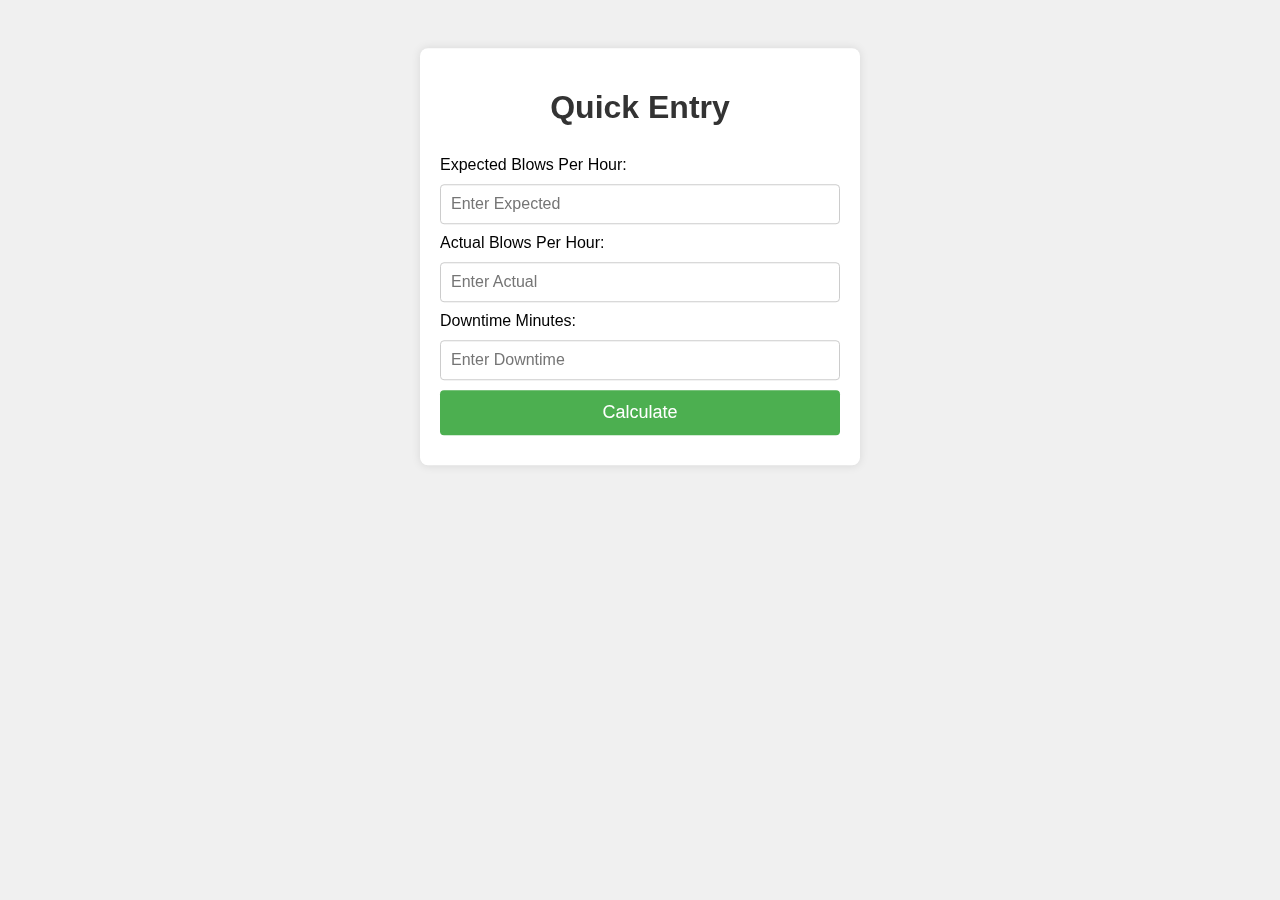
==== index.html @ 07599185 "Revert to the last good copy with original layout" ====
<!DOCTYPE html>
<html lang="en">
<head>
  <meta charset="UTF-8">
  <meta name="viewport" content="width=device-width, initial-scale=1.0">
  <title>Quick Calc</title>
  <link rel="manifest" href="manifest.json">
  <link rel="apple-touch-icon" sizes="180x180" href="icons/apple-touch-icon.png">
  <meta name="apple-mobile-web-app-capable" content="yes">
  <meta name="apple-mobile-web-app-status-bar-style" content="black-translucent">
  <meta name="apple-mobile-web-app-title" content="Quick Calc">
  <style>
    body {
      font-family: Arial, sans-serif;
      background-color: #f0f0f0;
      margin: 0;
      height: 100vh;
      overflow: hidden;
      display: flex;
      flex-direction: column;
      align-items: center;
      justify-content: center;
      touch-action: manipulation;
    }
    h1 {
      text-align: center;
      color: #333;
      margin-bottom: 20px;
    }
    form {
      width: 100%;
      padding: 20px;
      background-color: #fff;
      border-radius: 8px;
      box-shadow: 0 0 10px rgba(0, 0, 0, 0.1);
      max-width: 400px;
      display: flex;
      flex-direction: column;
      align-items: center;
      position: fixed;
      top: 10%; /* Adjusted to place the form at the top */
      transform: translateY(-10%);
    }
    label, input[type="number"], input[type="button"] {
      display: block;
      width: 100%;
      margin-top: 10px;
    }
    input[type="number"] {
      padding: 10px;
      border: 1px solid #ccc;
      border-radius: 4px;
      box-sizing: border-box;
      inputmode: numeric;
      font-size: 16px;
      height: 40px;
      outline: none;
    }
    input[type="number"]:focus {
      outline: none;
      border-color: #4CAF50;
    }
    input[type="button"] {
      background-color: #4CAF50;
      color: white;
      border: none;
      padding: 12px 20px;
      cursor: pointer;
      border-radius: 4px;
      font-size: 18px;
    }
    input[type="button"]:hover {
      background-color: #45a049;
    }
    #result, #loading {
      text-align: center;
      margin-top: 10px;
      color: #333;
    }
    #loading {
      display: none;
    }
  </style>
</head>
<body>
  <form id="inputForm">
    <h1>Quick Entry</h1>
    <label for="num1">Expected Blows Per Hour:</label>
    <input type="number" id="num1" name="num1" placeholder="Enter Expected" inputmode="numeric">
    <label for="num2">Actual Blows Per Hour:</label>
    <input type="number" id="num2" name="num2" placeholder="Enter Actual" inputmode="numeric">
    <label for="num3">Downtime Minutes:</label>
    <input type="number" id="num3" name="num3" placeholder="Enter Downtime" inputmode="numeric">
    <input type="button" value="Calculate" onclick="calculate()">
    <div id="result"></div>
    <div id="loading">Calculating...</div>
  </form>
  <script>
    if ('serviceWorker' in navigator) {
      window.addEventListener('load', () => {
        navigator.serviceWorker.register('service-worker.js').then(registration => {
          console.log('Service Worker registered with scope:', registration.scope);
        }).catch(error => {
          console.log('Service Worker registration failed:', error);
        });
      });
    }

    function calculate() {
      document.getElementById('loading').style.display = 'block';
      document.getElementById('result').textContent = '';

      var expectedBlows = parseFloat(document.getElementById('num1').value);
      var actualBlows = parseFloat(document.getElementById('num2').value);
      var downtimeMinutes = parseFloat(document.getElementById('num3').value) || 0;

      if (isNaN(expectedBlows) || isNaN(actualBlows)) {
        alert("Please enter valid numbers for Expected Blows and Actual Blows.");
        document.getElementById('loading').style.display = 'none';
        return;
      }

      var efficiencyPercent = (actualBlows / (60 - downtimeMinutes)) * 60 / expectedBlows * 100;
      document.getElementById('result').textContent = "Efficiency: " + efficiencyPercent.toFixed(2) + "%";
      
      setTimeout(() => {
        document.getElementById('loading').style.display = 'none';
      }, 500);
    }
  </script>
</body>
</html>
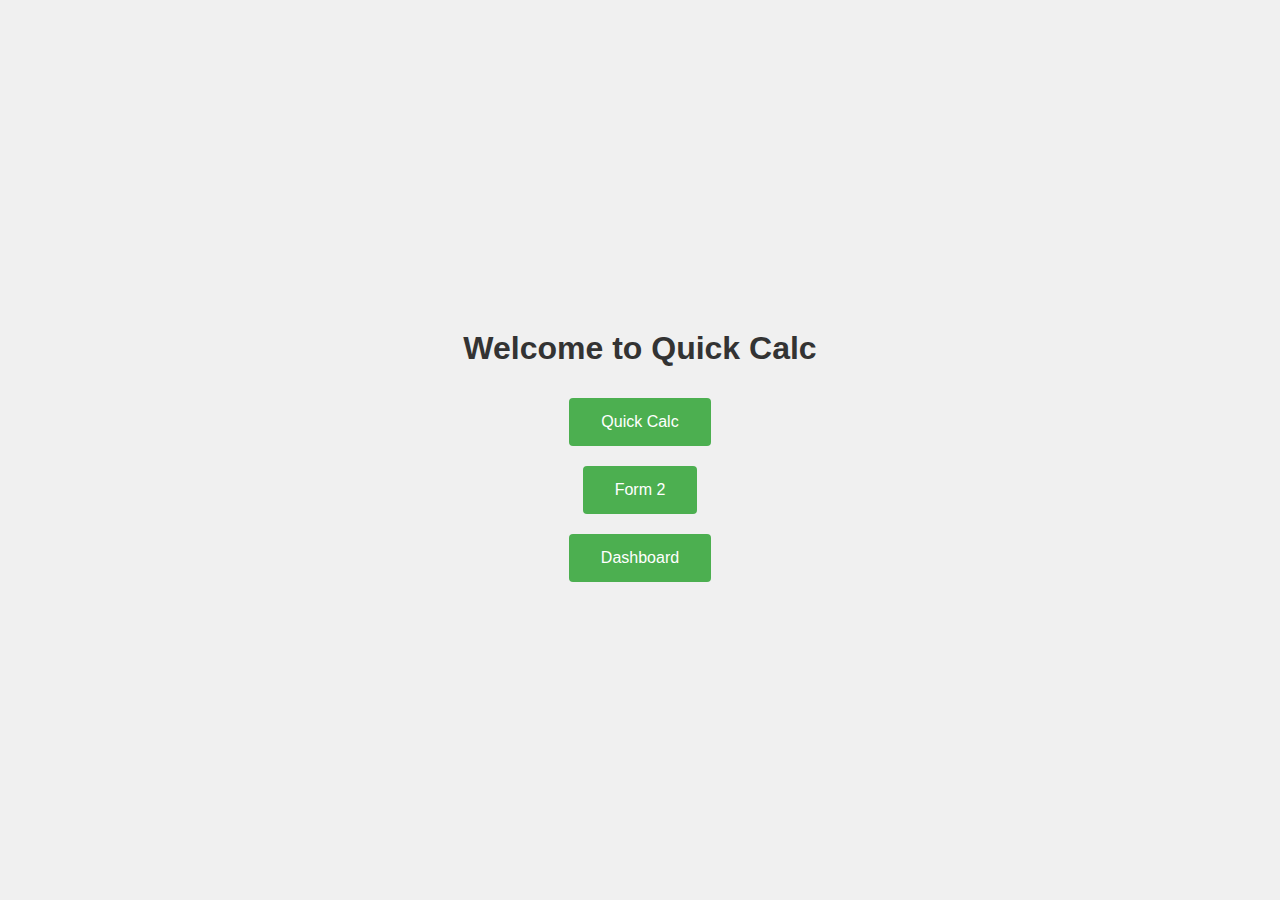
==== commit 15541c38: "Add new structure with landing page, Form2, and Dashboard" ====
--- a/index.html
+++ b/index.html
@@ -3,9 +3,9 @@
 <head>
   <meta charset="UTF-8">
   <meta name="viewport" content="width=device-width, initial-scale=1.0">
-  <title>Quick Calc</title>
-  <link rel="manifest" href="manifest.json">
-  <link rel="apple-touch-icon" sizes="180x180" href="icons/apple-touch-icon.png">
+  <title>Landing Page</title>
+  <link rel="manifest" href="/manifest.json">
+  <link rel="apple-touch-icon" sizes="180x180" href="/icons/apple-touch-icon.png">
   <meta name="apple-mobile-web-app-capable" content="yes">
   <meta name="apple-mobile-web-app-status-bar-style" content="black-translucent">
   <meta name="apple-mobile-web-app-title" content="Quick Calc">
@@ -15,118 +15,34 @@
       background-color: #f0f0f0;
       margin: 0;
       height: 100vh;
-      overflow: hidden;
       display: flex;
       flex-direction: column;
       align-items: center;
       justify-content: center;
-      touch-action: manipulation;
     }
     h1 {
       text-align: center;
       color: #333;
-      margin-bottom: 20px;
     }
-    form {
-      width: 100%;
-      padding: 20px;
-      background-color: #fff;
-      border-radius: 8px;
-      box-shadow: 0 0 10px rgba(0, 0, 0, 0.1);
-      max-width: 400px;
-      display: flex;
-      flex-direction: column;
-      align-items: center;
-      position: fixed;
-      top: 10%; /* Adjusted to place the form at the top */
-      transform: translateY(-10%);
-    }
-    label, input[type="number"], input[type="button"] {
-      display: block;
-      width: 100%;
-      margin-top: 10px;
-    }
-    input[type="number"] {
-      padding: 10px;
-      border: 1px solid #ccc;
-      border-radius: 4px;
-      box-sizing: border-box;
-      inputmode: numeric;
-      font-size: 16px;
-      height: 40px;
-      outline: none;
-    }
-    input[type="number"]:focus {
-      outline: none;
-      border-color: #4CAF50;
-    }
-    input[type="button"] {
+    .button {
       background-color: #4CAF50;
       color: white;
-      border: none;
-      padding: 12px 20px;
+      padding: 15px 32px;
+      text-align: center;
+      text-decoration: none;
+      display: inline-block;
+      font-size: 16px;
+      margin: 10px;
       cursor: pointer;
       border-radius: 4px;
-      font-size: 18px;
-    }
-    input[type="button"]:hover {
-      background-color: #45a049;
-    }
-    #result, #loading {
-      text-align: center;
-      margin-top: 10px;
-      color: #333;
-    }
-    #loading {
-      display: none;
+      border: none;
     }
   </style>
 </head>
 <body>
-  <form id="inputForm">
-    <h1>Quick Entry</h1>
-    <label for="num1">Expected Blows Per Hour:</label>
-    <input type="number" id="num1" name="num1" placeholder="Enter Expected" inputmode="numeric">
-    <label for="num2">Actual Blows Per Hour:</label>
-    <input type="number" id="num2" name="num2" placeholder="Enter Actual" inputmode="numeric">
-    <label for="num3">Downtime Minutes:</label>
-    <input type="number" id="num3" name="num3" placeholder="Enter Downtime" inputmode="numeric">
-    <input type="button" value="Calculate" onclick="calculate()">
-    <div id="result"></div>
-    <div id="loading">Calculating...</div>
-  </form>
-  <script>
-    if ('serviceWorker' in navigator) {
-      window.addEventListener('load', () => {
-        navigator.serviceWorker.register('service-worker.js').then(registration => {
-          console.log('Service Worker registered with scope:', registration.scope);
-        }).catch(error => {
-          console.log('Service Worker registration failed:', error);
-        });
-      });
-    }
-
-    function calculate() {
-      document.getElementById('loading').style.display = 'block';
-      document.getElementById('result').textContent = '';
-
-      var expectedBlows = parseFloat(document.getElementById('num1').value);
-      var actualBlows = parseFloat(document.getElementById('num2').value);
-      var downtimeMinutes = parseFloat(document.getElementById('num3').value) || 0;
-
-      if (isNaN(expectedBlows) || isNaN(actualBlows)) {
-        alert("Please enter valid numbers for Expected Blows and Actual Blows.");
-        document.getElementById('loading').style.display = 'none';
-        return;
-      }
-
-      var efficiencyPercent = (actualBlows / (60 - downtimeMinutes)) * 60 / expectedBlows * 100;
-      document.getElementById('result').textContent = "Efficiency: " + efficiencyPercent.toFixed(2) + "%";
-      
-      setTimeout(() => {
-        document.getElementById('loading').style.display = 'none';
-      }, 500);
-    }
-  </script>
+  <h1>Welcome to Quick Calc</h1>
+  <a href="quick-calc.html" class="button">Quick Calc</a>
+  <a href="form2.html" class="button">Form 2</a>
+  <a href="dashboard.html" class="button">Dashboard</a>
 </body>
 </html>
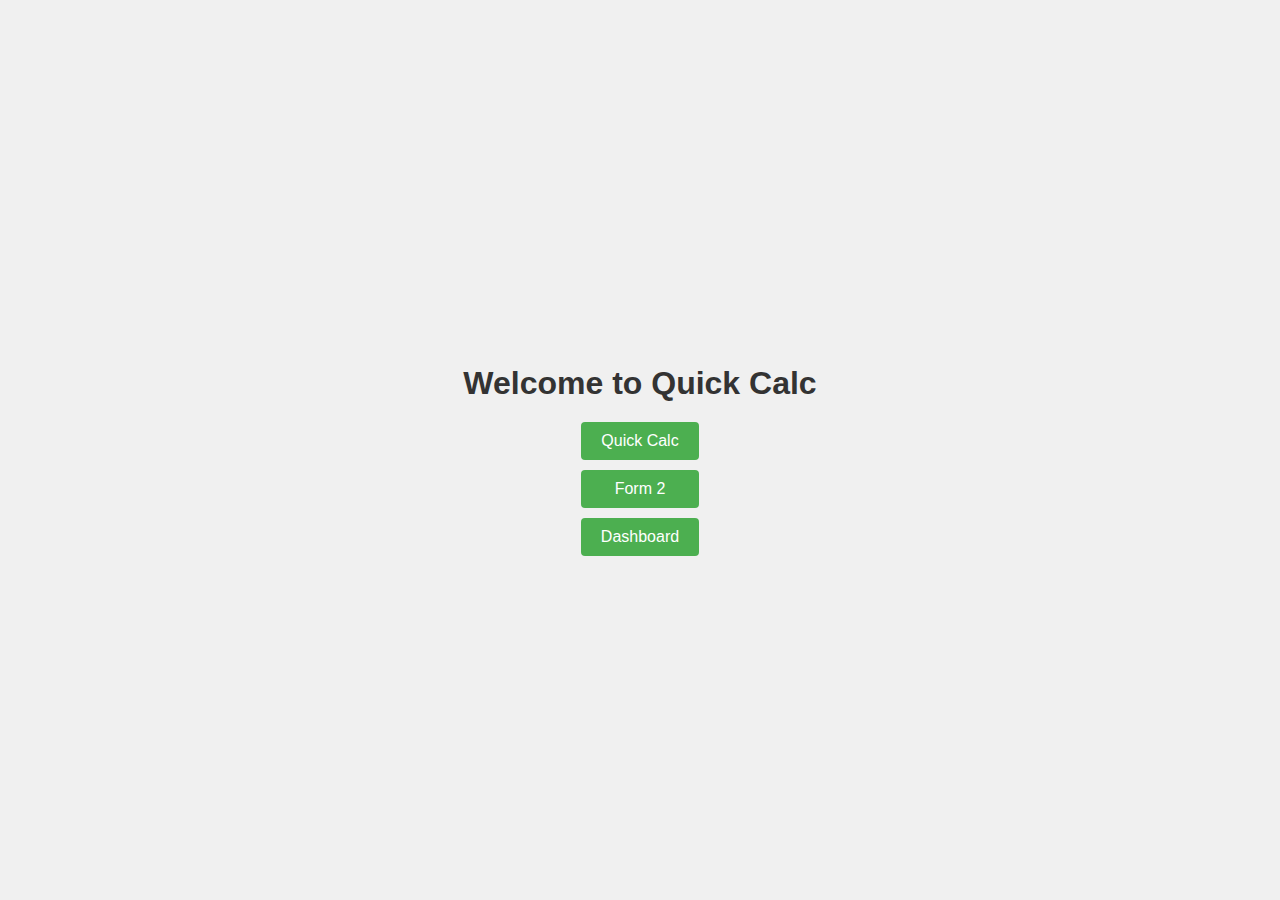
==== commit 2483da04: "Fix paths and manifest issues" ====
--- a/index.html
+++ b/index.html
@@ -3,9 +3,9 @@
 <head>
   <meta charset="UTF-8">
   <meta name="viewport" content="width=device-width, initial-scale=1.0">
-  <title>Landing Page</title>
-  <link rel="manifest" href="/manifest.json">
-  <link rel="apple-touch-icon" sizes="180x180" href="/icons/apple-touch-icon.png">
+  <title>Quick Calc</title>
+  <link rel="manifest" href="manifest.json"> <!-- Correct path -->
+  <link rel="apple-touch-icon" sizes="180x180" href="icons/apple-touch-icon.png"> <!-- Correct path -->
   <meta name="apple-mobile-web-app-capable" content="yes">
   <meta name="apple-mobile-web-app-status-bar-style" content="black-translucent">
   <meta name="apple-mobile-web-app-title" content="Quick Calc">
@@ -14,35 +14,42 @@
       font-family: Arial, sans-serif;
       background-color: #f0f0f0;
       margin: 0;
-      height: 100vh;
       display: flex;
       flex-direction: column;
       align-items: center;
       justify-content: center;
+      height: 100vh;
     }
     h1 {
       text-align: center;
       color: #333;
+      margin-bottom: 20px;
     }
-    .button {
+    .button-container {
+      display: flex;
+      flex-direction: column;
+      gap: 10px;
+    }
+    button {
+      padding: 10px 20px;
+      font-size: 16px;
       background-color: #4CAF50;
       color: white;
-      padding: 15px 32px;
-      text-align: center;
-      text-decoration: none;
-      display: inline-block;
-      font-size: 16px;
-      margin: 10px;
+      border: none;
+      border-radius: 4px;
       cursor: pointer;
-      border-radius: 4px;
-      border: none;
+    }
+    button:hover {
+      background-color: #45a049;
     }
   </style>
 </head>
 <body>
   <h1>Welcome to Quick Calc</h1>
-  <a href="quick-calc.html" class="button">Quick Calc</a>
-  <a href="form2.html" class="button">Form 2</a>
-  <a href="dashboard.html" class="button">Dashboard</a>
+  <div class="button-container">
+    <button onclick="location.href='quick-calc.html'">Quick Calc</button>
+    <button onclick="location.href='form2.html'">Form 2</button>
+    <button onclick="location.href='dashboard.html'">Dashboard</button>
+  </div>
 </body>
 </html>
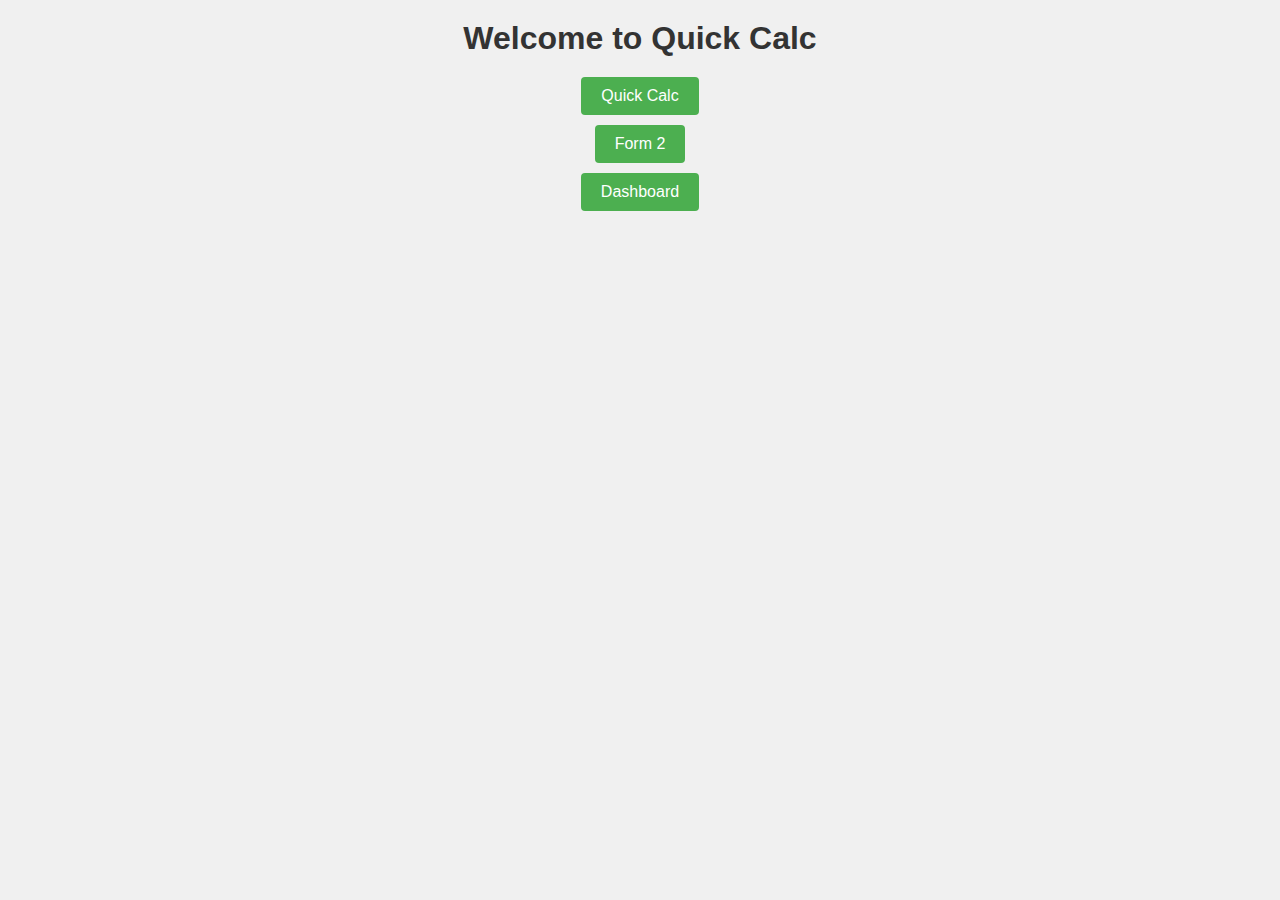
==== commit a2873bb4: "Move form with buttons to the top of the screen on index.html" ====
--- a/index.html
+++ b/index.html
@@ -17,18 +17,21 @@
       display: flex;
       flex-direction: column;
       align-items: center;
-      justify-content: center;
       height: 100vh;
+      overflow: hidden;
     }
     h1 {
       text-align: center;
       color: #333;
+      margin-top: 20px;
       margin-bottom: 20px;
     }
     .button-container {
       display: flex;
       flex-direction: column;
       gap: 10px;
+      align-items: center;
+      width: 100%;
     }
     button {
       padding: 10px 20px;
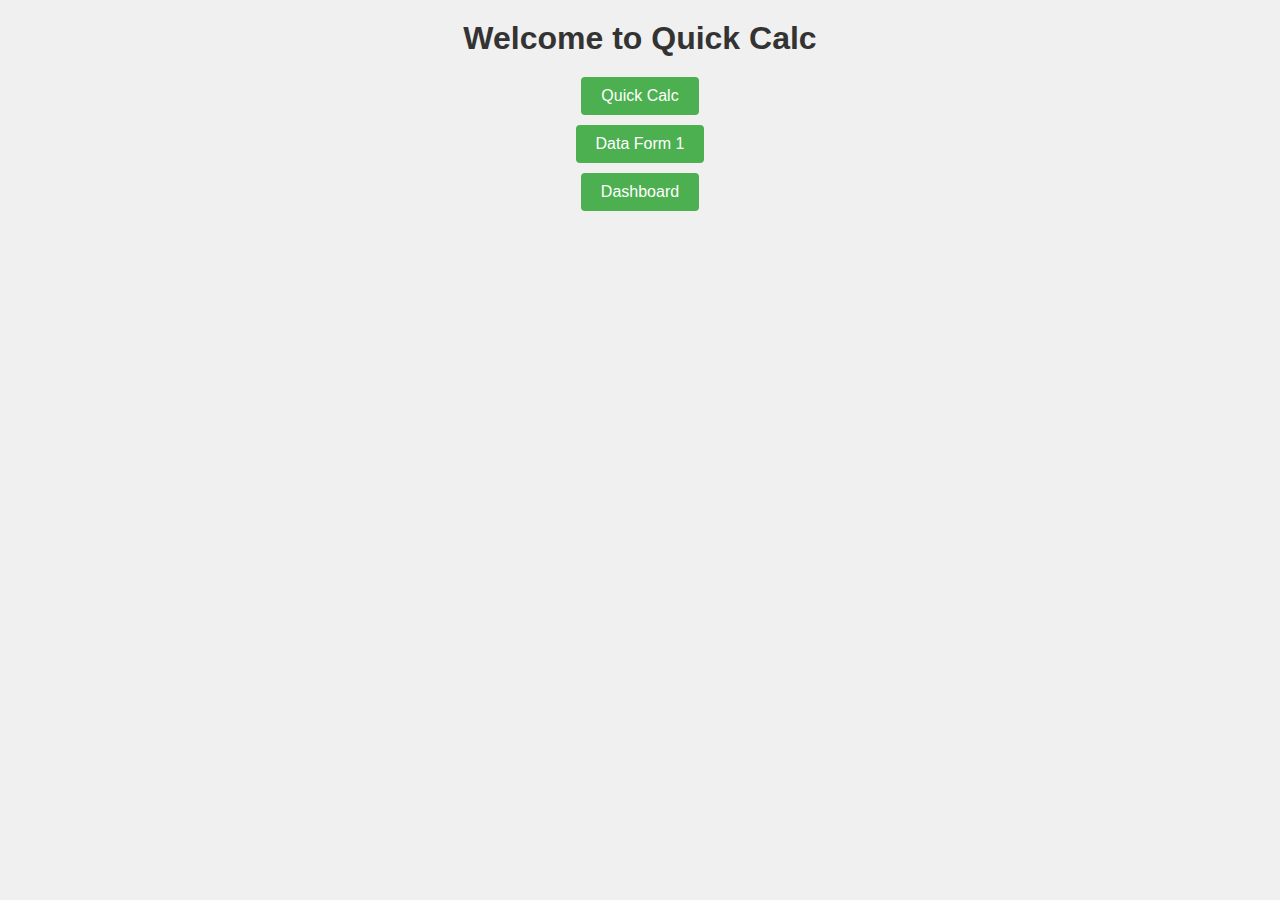
==== commit 53e6101e: "Rename form2.html to data-form-1.html, update references, and adjust input layout" ====
--- a/index.html
+++ b/index.html
@@ -51,7 +51,7 @@
   <h1>Welcome to Quick Calc</h1>
   <div class="button-container">
     <button onclick="location.href='quick-calc.html'">Quick Calc</button>
-    <button onclick="location.href='form2.html'">Form 2</button>
+    <button onclick="location.href='data-form-1.html'">Data Form 1</button>
     <button onclick="location.href='dashboard.html'">Dashboard</button>
   </div>
 </body>
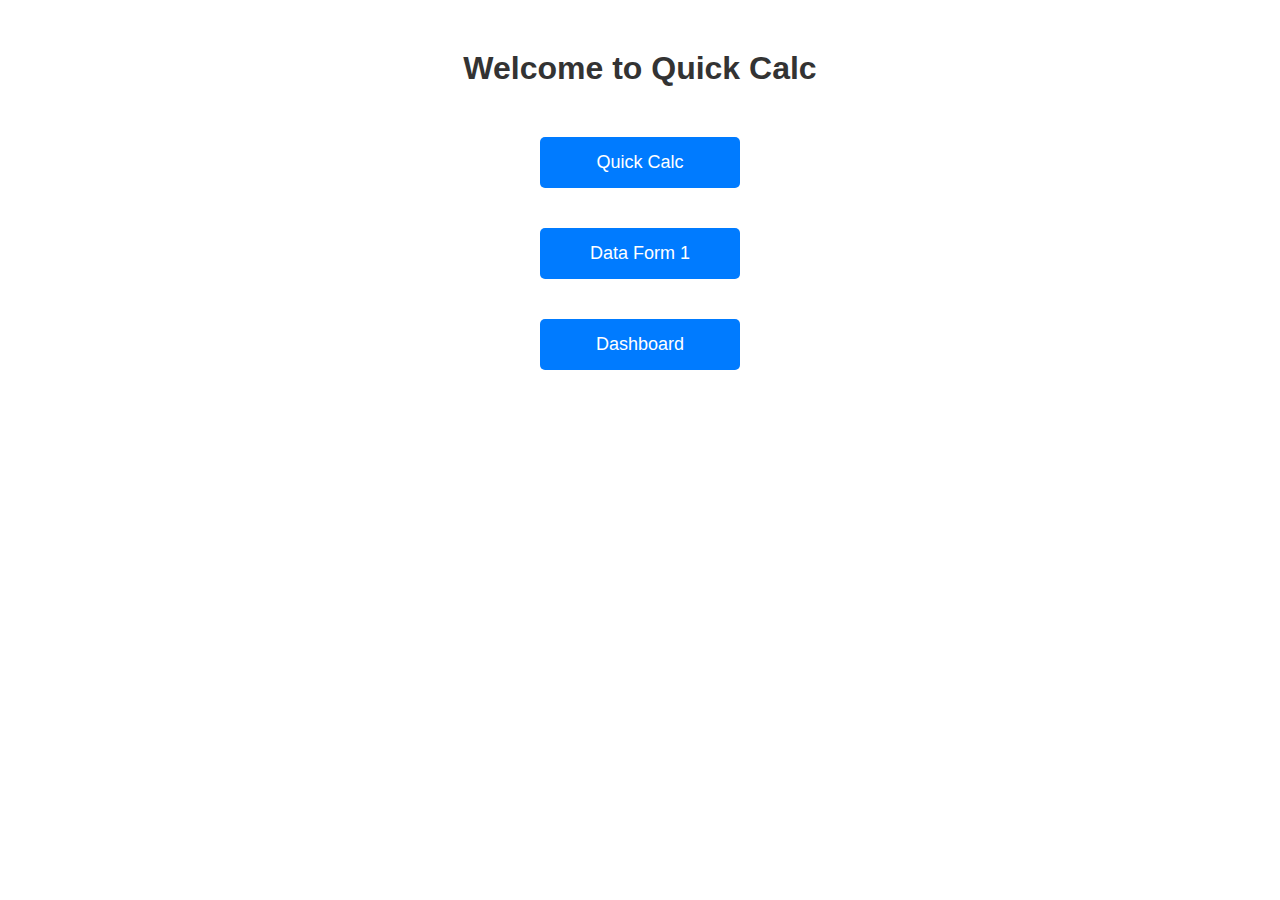
==== commit bc434457: "Update landing page buttons for a more professional look" ====
--- a/index.html
+++ b/index.html
@@ -9,11 +9,9 @@
   <meta name="apple-mobile-web-app-capable" content="yes">
   <meta name="apple-mobile-web-app-status-bar-style" content="black-translucent">
   <meta name="apple-mobile-web-app-title" content="Quick Calc">
+  <link rel="stylesheet" href="styles.css">
   <style>
     body {
-      font-family: Arial, sans-serif;
-      background-color: #f0f0f0;
-      margin: 0;
       display: flex;
       flex-direction: column;
       align-items: center;
@@ -23,36 +21,24 @@
     h1 {
       text-align: center;
       color: #333;
-      margin-top: 20px;
-      margin-bottom: 20px;
+      margin-top: 50px;
+      margin-bottom: 40px;
     }
     .button-container {
       display: flex;
       flex-direction: column;
-      gap: 10px;
+      gap: 20px;
       align-items: center;
       width: 100%;
-    }
-    button {
-      padding: 10px 20px;
-      font-size: 16px;
-      background-color: #4CAF50;
-      color: white;
-      border: none;
-      border-radius: 4px;
-      cursor: pointer;
-    }
-    button:hover {
-      background-color: #45a049;
     }
   </style>
 </head>
 <body>
   <h1>Welcome to Quick Calc</h1>
   <div class="button-container">
-    <button onclick="location.href='quick-calc.html'">Quick Calc</button>
-    <button onclick="location.href='data-form-1.html'">Data Form 1</button>
-    <button onclick="location.href='dashboard.html'">Dashboard</button>
+    <button class="landing-button" onclick="location.href='quick-calc.html'">Quick Calc</button>
+    <button class="landing-button" onclick="location.href='data-form-1.html'">Data Form 1</button>
+    <button class="landing-button" onclick="location.href='dashboard.html'">Dashboard</button>
   </div>
 </body>
 </html>
--- a/styles.css
+++ b/styles.css
@@ -0,0 +1,94 @@
+body, html {
+    margin: 0;
+    padding: 0;
+    font-family: Arial, sans-serif;
+    height: auto; /* Changed to 'auto' to accommodate fixed positioning */
+    overflow: visible; /* Changed to 'visible' to allow scrolling */
+}
+
+.container {
+    display: flex;
+    flex-direction: column;
+    align-items: center;
+    padding: 20px;
+    padding-top: 150px; /* Adjusted padding-top to reduce the gap */
+}
+
+.static-container {
+    position: fixed; /* Keeps the top section fixed on the page */
+    top: 0;
+    left: 0;
+    width: 100%;
+    background: white;
+    z-index: 1000;
+    padding: 20px;
+    box-shadow: 0 2px 5px rgba(0,0,0,0.1);
+}
+
+.table-container {
+    overflow-y: auto; /* Allows vertical scrolling within the table container */
+    height: calc(100vh - 150px); /* Adjusted height to reduce the gap */
+    width: 100%;
+    margin-top: 150px; /* Adjusted margin-top to reduce the gap */
+}
+
+.data-table {
+    width: 100%;
+    border-collapse: collapse;
+}
+
+.data-table th, .data-table td {
+    padding: 10px;
+    text-align: left;
+    border-bottom: 1px solid #ddd;
+}
+
+.data-table th {
+    background-color: #f2f2f2;
+}
+
+.data-table input[type="number"], .data-table input[type="text"], .data-table input[type="date"] {
+    width: 100%;
+    padding: 5px;
+    box-sizing: border-box;
+}
+
+.data-table td:first-child {
+    width: 100px; /* Adjust the width of the Time column */
+}
+
+button {
+    padding: 10px 20px;
+    margin: 10px;
+    background-color: #4CAF50;
+    color: white;
+    border: none;
+    border-radius: 5px;
+    cursor: pointer;
+}
+
+button:hover {
+    background-color: #45a049;
+}
+
+h1 {
+    margin-bottom: 20px;
+}
+
+/* Styles for the landing page buttons */
+.landing-button {
+    padding: 15px 30px;
+    font-size: 18px;
+    background-color: #007BFF;
+    color: white;
+    border: none;
+    border-radius: 5px;
+    cursor: pointer;
+    width: 200px;
+    text-align: center;
+    transition: background-color 0.3s;
+}
+
+.landing-button:hover {
+    background-color: #0056b3;
+}
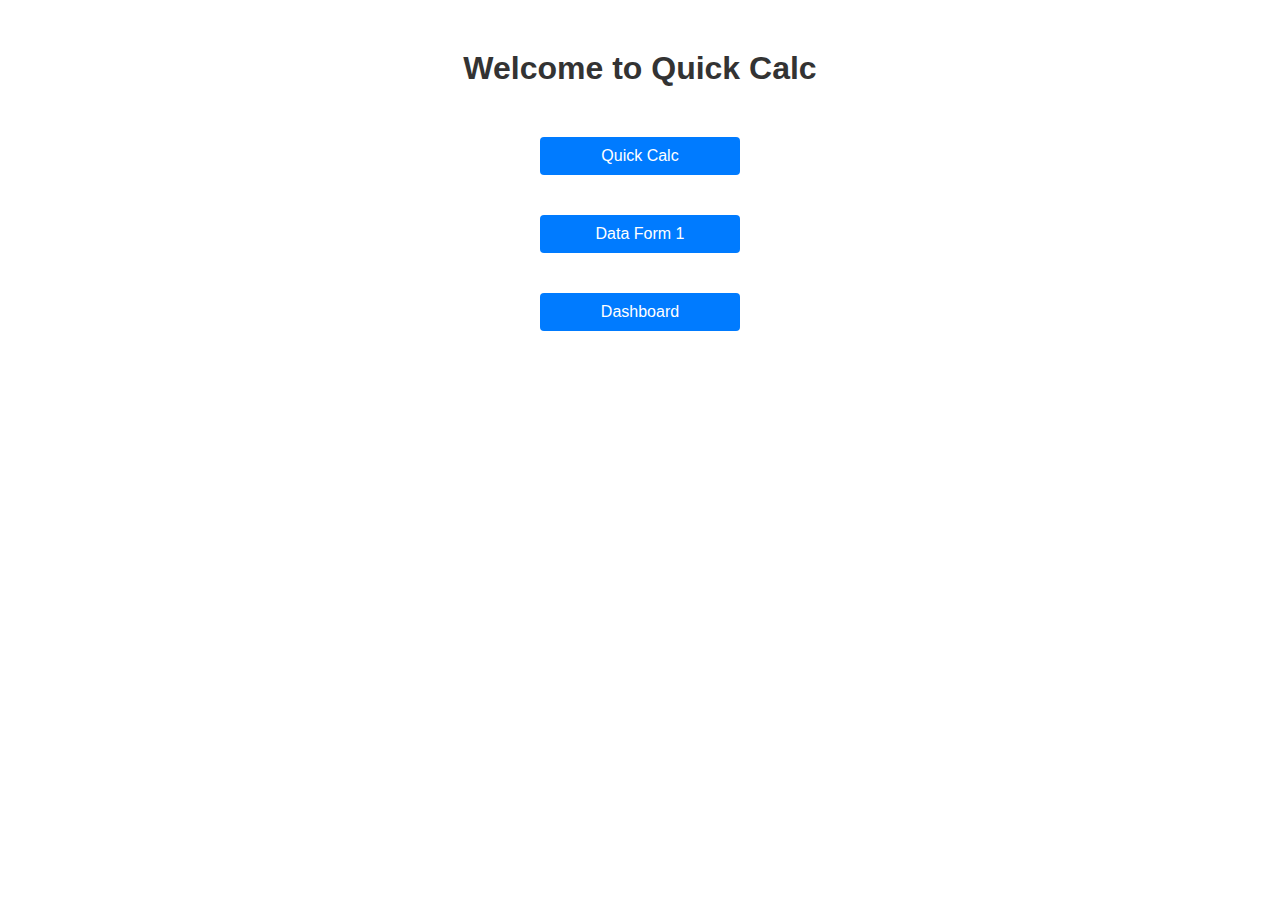
==== commit 95fde9d0: "Add offline functionality and update landing page buttons for a more professional look" ====
--- a/index.html
+++ b/index.html
@@ -31,6 +31,18 @@
       align-items: center;
       width: 100%;
     }
+    .landing-button {
+      padding: 10px 20px;
+      font-size: 16px;
+      background-color: #007bff;
+      color: white;
+      border: none;
+      border-radius: 4px;
+      cursor: pointer;
+    }
+    .landing-button:hover {
+      background-color: #0056b3;
+    }
   </style>
 </head>
 <body>
@@ -40,5 +52,16 @@
     <button class="landing-button" onclick="location.href='data-form-1.html'">Data Form 1</button>
     <button class="landing-button" onclick="location.href='dashboard.html'">Dashboard</button>
   </div>
+  <script>
+    if ('serviceWorker' in navigator) {
+      navigator.serviceWorker.register('service-worker.js')
+        .then(function(registration) {
+          console.log('ServiceWorker registration successful with scope: ', registration.scope);
+        })
+        .catch(function(error) {
+          console.log('ServiceWorker registration failed: ', error);
+        });
+    }
+  </script>
 </body>
 </html>
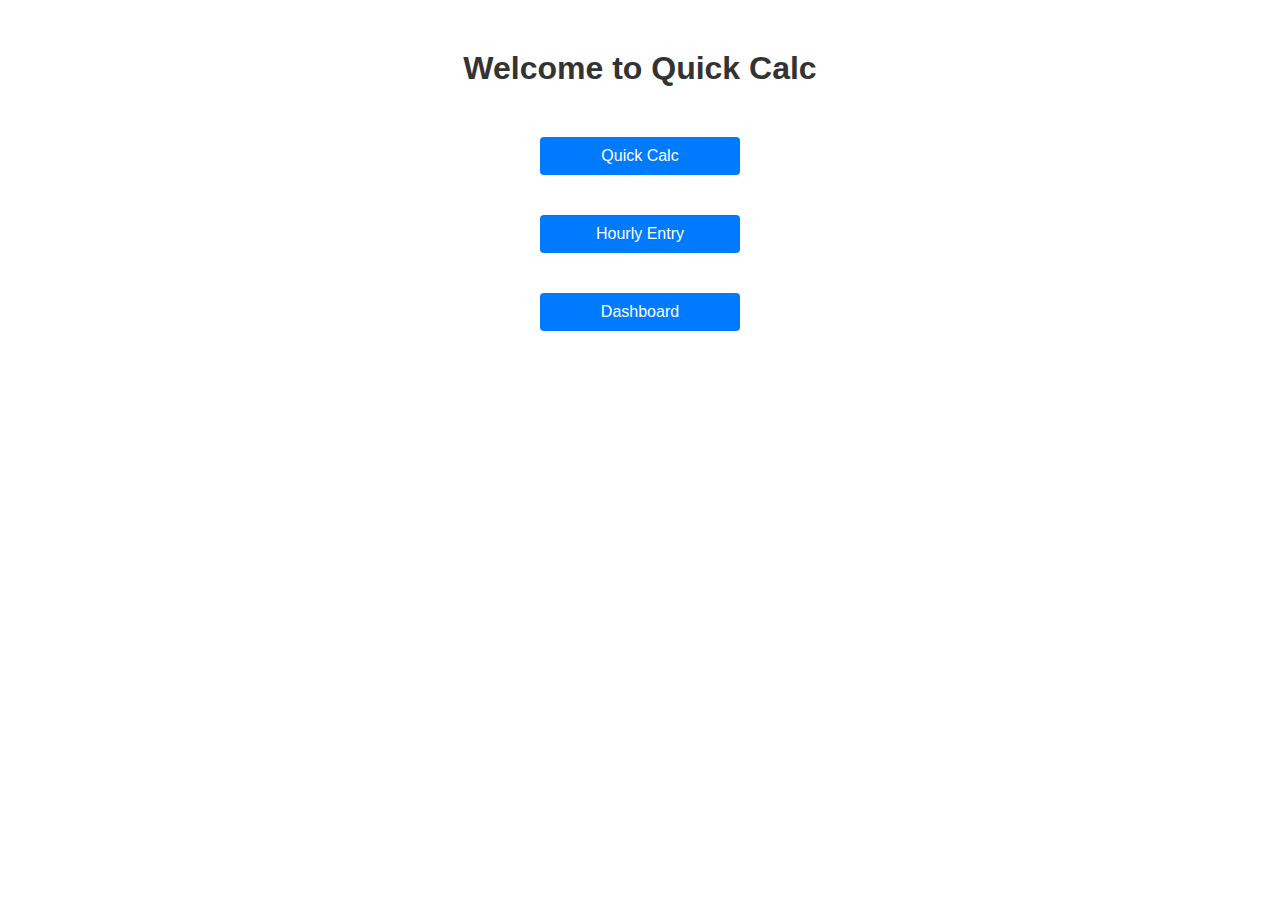
==== commit 32a1e116: "Update filenames and service worker for offline functionality" ====
--- a/index.html
+++ b/index.html
@@ -49,7 +49,7 @@
   <h1>Welcome to Quick Calc</h1>
   <div class="button-container">
     <button class="landing-button" onclick="location.href='quick-calc.html'">Quick Calc</button>
-    <button class="landing-button" onclick="location.href='data-form-1.html'">Data Form 1</button>
+    <button class="landing-button" onclick="location.href='hourly-entry.html'">Hourly Entry</button>
     <button class="landing-button" onclick="location.href='dashboard.html'">Dashboard</button>
   </div>
   <script>
